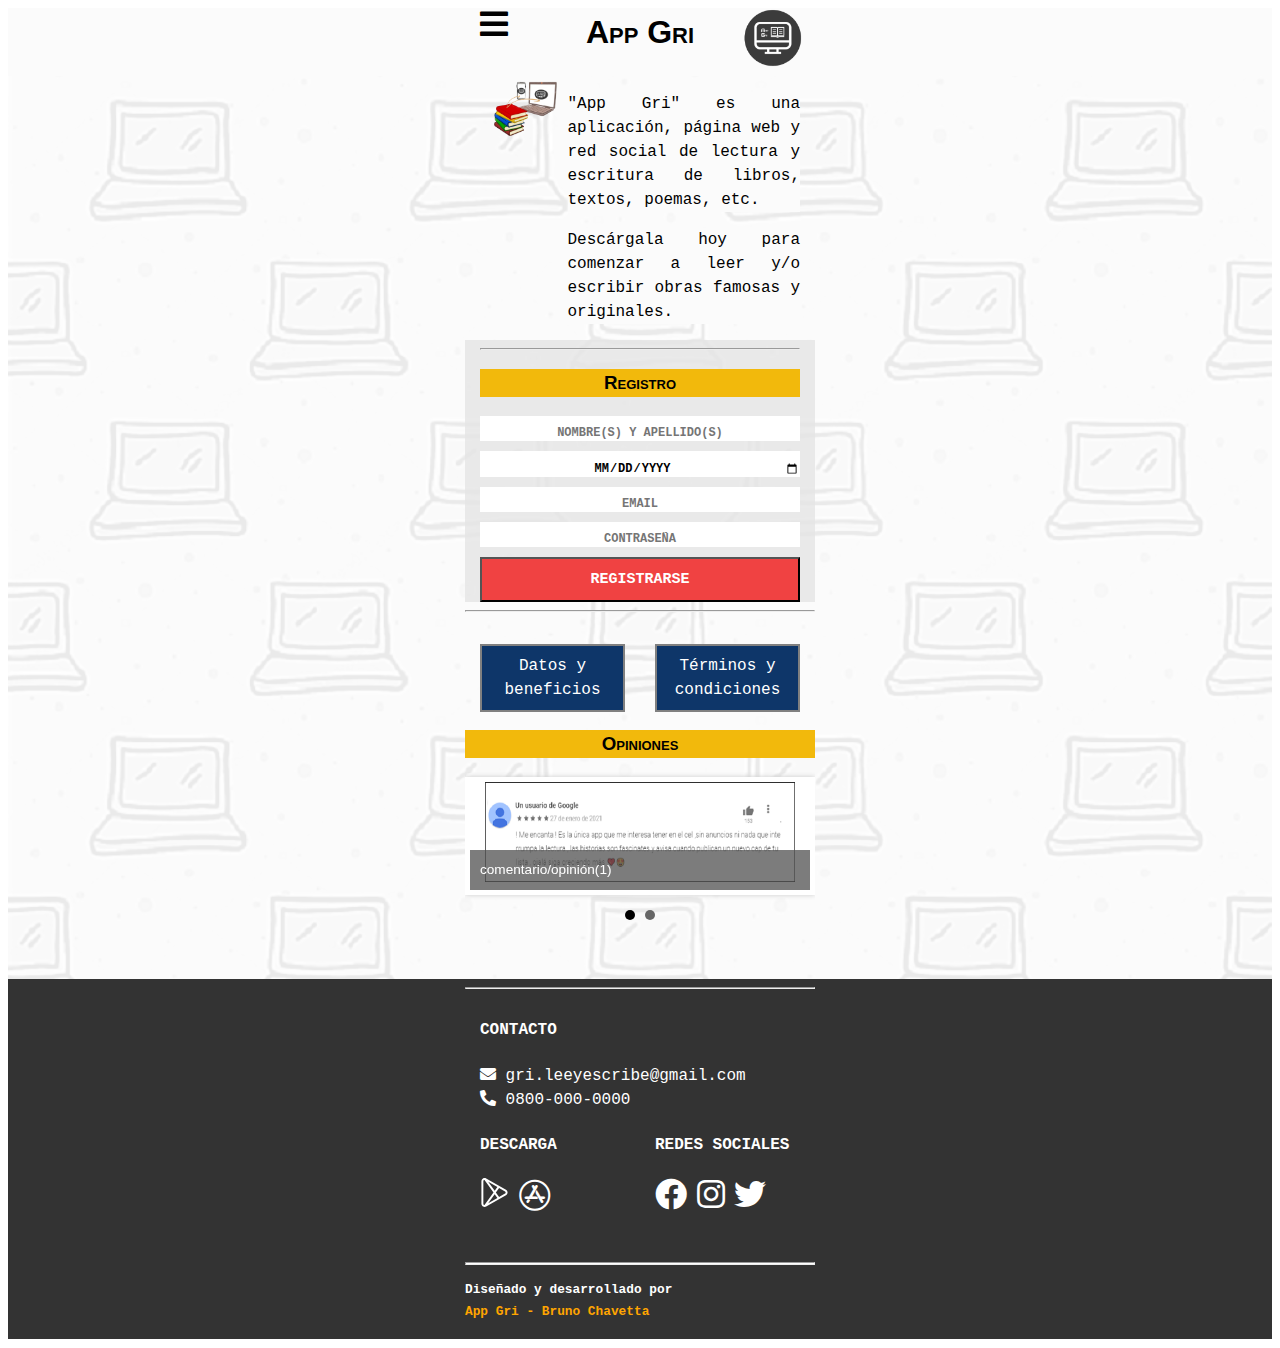
==== index.html @ ad4561e6 "falta menu" ====
<!DOCTYPE html>
<html lang="es">
<head>
 <meta charset="utf-8">
 <title>Lee y escribe con App Gri</title>
 <meta name="description" content="Web responsive, App o red social de lectura y escritura">
 <meta name="viewport" content="width=device-width, initial-scale=1.0">

 <!-- Icon-fonts con Fontawesome -->
 <link rel="stylesheet" href="css/all.css">

 <!-- Slider -->
 <link href="css/jquery.bxslider.css" rel="stylesheet" />

 <!-- Estilos del documento html -->
 <link rel="stylesheet" href="css/style.css">

 <!-- Carga de favicon-->
 <link rel="icon" href="images/favicon.png" type="image/png">

</head> 



<body>

 

<nav class="navbar">
  <div class="container">
   <div class="row clearfix">
     <!--Menú hamburguesa-->
     <div class="col-1">
       <div class="menu-button">
           <span>
             <i class="fas fa-bars fa-2x"></i>
           </span>
           <!--Menú de navegación-->
           <!--Menú oculto dentro de menú hamburguesa-->
           <ul class="navbar-menu">
             <li class="navbar-item">
                 <a href="#formulario" class="navbar-link">Formulario de registro</a>
             </li>
             <li class="navbar-item"> 
                 <a href="#opiniones" class="navbar-link">Opiniones</a>
             </li>
             <li class="navbar-item">
                 <a href="#redes" class="navbar-link">Redes y contacto</a>
            </li>
             <li class="navbar-item">
                 <a href="#descarga" class="navbar-link">Descarga la App</a>
            </li>
             <li class="navbar-item">
                 <a href="#anclas" class="navbar-link">Más información</a> 
            </li>
           </ul>
       </div>
     </div>
     <!--Nombre de la aplicación-->
     <div class="col-2">
      <a href="#/">
         <h1>App Gri</h1>
      </a>
     </div>
      <!--Logo de la App-->
      <div class="col-1">
         <a href="">
             <img src="images/icono-2(1).png" width="60" title="Icono de App Gri" alt="Logo de la App">
         </a>
      </div>
   
      <div class="clearfix-1"></div>
   </div> <!-- /.row -->
  </div><!-- /.container -->
</nav>
 


<main class="bg-img">
   <div class="container">
     <div class="row clearfix">
       <header class="col-4">
         <section id="principal">
             <!--Descripción e imagen representativa de la App-->
             <div class="row clearfix">
               <article>
                 <div class="col-1">
                    <img src="images/imagen-principal.png" width="87.5"   title="Libros en tu dispositivo con App Gri"     alt="Descripción gráfica de App Gri">
                 </div>
                 <div class="col-3">
                        <p>"App Gri" es una <span>aplicación, página web y red social de lectura y escritura</span> de libros, textos, poemas, etc.
                        </p>
                        <p>Descárgala hoy para comenzar a leer y/o escribir   obras famosas y originales.<p>
                 </div>
               
               <div class="clearfix-1"></div>
               </article>
            </div> <!-- /.row-3 -->


          <!--Formulario de registro-->
          <div class="row" id="formulario">
            <div class="col-4 form">
               <hr>
               <h3>Registro</h3>
               <form action="procesar-formulario.php" post="post">
                   <input type="text" placeholder="Nombre(s) y apellido(s)" required class="block pt-10 mb-10">
                   <input type="date" placeholder="Fecha de nacimiento" required class="block pt-10 mb-10">
                   <input type="email" placeholder="Email" required class="block pt-10 mb-10">
                   <input type="password" placeholder="Contraseña" required class="block pt-10 mb-10">
                   <button class="btn btn-block py-12 w-100"type="submit">Registrarse</button>
               </form>
           </div>
             <br>
           </div> <!-- /.row-4 -->
           
         </section> 
           
           

           <section id="secundario">
             <!--Anclas / Call to Action o Llamada a la Acción (CTA)-->
             <div class="row clearfix">
                <hr> 
                <br> 
       
                <div class="col-2">
                    <a href="#beneficios" style="border:solid 2px gray" class="anchorage      config-anchorage">Datos y beneficios</a>
                </div>   
  
                <div class="col-2"> 
                    <a href="#terminos" style="border:solid 2px gray" class="anchorage config-anchorage">Términos y  condiciones</a>
                </div> 
       
                <br>
                <br>
             </div> <!-- /.row-5 -->
         
         
             <aside>
                <!-- Opiniones de personas/usuarios que han utilizado/probado la app -->
                <div class="row" id="opiniones">
                  <h3>Opiniones</h3>
                  <div class="bxslider">    
                    <div class="col-4 img img-width-opinions">
                          <img src="images/opinion-1.png" width="100%" height="100px"   title="comentario/opinión(1)" alt="Captura(1): opinión hecha por un  miembro de App Gri">
                     </div>
                    <div class="col-4 img img-width-opinions">
                          <img src="images/opinion-2.png" width="100%" height="100px" title="comentario/opinión(2)"  alt="Captura(2): opinión hecha por un miembro de App Gri">
                          <br>
                    </div>
                  </div>
                </div> <!-- /.row-6 -->    
                <br>     
             </aside>
           </section>
       </header>
     </div><!-- /.row -->
   </div><!-- /.container -->
</main>
     
     

<footer>

  <!--Anclas de contacto y teléfono de quienes manejan la App.-->
  <div class="container">
    <div class="row clearfix">
       <hr> 
       <div class="col-4 text-color">
            <h4>CONTACTO</h4>
            <i class="fas fa-envelope"></i><a href="mailto:gri.leeyescribe@gmail.com" target="_blank" class="text-color"> gri.leeyescribe@gmail.com</a>
            <br>
            <i class="fas fa-phone-alt"></i><a href="tel:08000000000" target="_blank" class="text-color"> 0800-000-0000</a>
        </div>


      <!--Anclas para descargar la App. Páginas externas-->
       <div class="col-2 text-color">
         <h4>DESCARGA</h4>     
         <div id="descarga" class="anchorage">
              <a href="https://play.google.com/store" target="_blank"><img src="images/play-store.svg" width="29" title="Descarga por Play Store" alt="Logo Play Store"></a>
              <a href="https://www.apple.com/app-store/" target="_blank" class="text-color"><i class="fab fa-app-store fa-2x"></i></a>
         </div>
       </div>


       <!--Anclas de redes sociales. Páginas externas-->
       <div class="col-2 text-color">           
           <h4>REDES SOCIALES</h4>
           <div id="redes" class="anchorage">
               <a href="https://www.facebook.com/" target="_blank" class="text-color"><i class="fab fa-facebook fa-2x"></i></a>
               <a href="https://www.instagram.com/" target="_blank" class="text-color"><i class="fab fa-instagram fa-2x"></i></a>
               <a href="https://twitter.com/" target="_blank" class="text-color"><i class="fab fa-twitter fa-2x"></i></a>
           </div>
           <br>
           <br>
           <br>
       </div>


       
         <hr class="separador">
         <p class="m-0 text-small text-color">Diseñado y desarrollado por</p><a href="https://github.com/brunochavetta" class="text-lg text-small">App Gri - Bruno Chavetta</a></p> 




    </div> <!-- /.row -->
</div> <!-- /.container -->
</footer>




<!--PREGUNTA: las ventanas modales deben clasificarse como section y article?-->
<!--Ventanas modales 1-beneficios, 2-Términos y condiciones-->

  <!--Ventajas que ofrece la App (texto e imagen)-->
  <div  id="beneficios" class="modal-mask"> 
     <hr>
     <div class="container">
      <div class="content"> 
        <div class="row clearfix">
          <div class="col-4">
             <a href="#/">Cerrar</a>
             <h3>Datos y beneficios</h3>
                 
                 <details>
                      <summary>Escribí y compartí todas tus creaciones</summary>
                         <p>Con Gri no solo puedes escribir todas tus obras y guardarlas en la nube, sino que además tienes la opción compartirlas con todos y todas las integrantes de la app. También puedes creer una seccion para que sólo tenga acceso quienes desees. No solo eso, podrás escribir en equipo... al mismo tiempo!</p>
                 </details>

                 <details>
                      <summary>Quieres volverte famoso/a haciendo lo que más te gusta?</summary>
                         <p>Promocioná tus escritos/obras con los miembros de la aplicación: Gri te da esa oportunidad.Puedes promocionar todos tus libros y hacerte conocer por toda nuestra comunidad. Recibe votos para encontrarte en el puesto número 1 de los libros más leídos.</p>
                 </details> 

                 <details>
                      <summary>Lee escritos/obras de autores/as no conocidos/as, como así también de escritores/as famosos/as</summary>
                         <p>Gri no sólo brinda la oportunidad de que hagas realidad tu sueño, haciendo que las personas puedan conocer tu talento. Sino que además... ¿Eres fan de algún/a autor/a? En nuestra app podrás leer esos escritos que tanto te gustan y muchos más estarán esperándote para que los conozcas.</p> 
                 </details>

                 <details>
                      <summary>Votá y guardá tus libros favoritos</summary>
                         <p>Leíste un libro y quieres compartirlo con el mundo? Con la opción "me gusta" tienes la oportunidad de hacerlo real, entre más votos más lejos llegará. Puedes ponerle un puntaje de 1 a 5 estrellas.</p>
                         <p>"App Gri" cuenta con una opción de "biblioteca virtual", guarda los libros que más te gustaron y para que puedas seguir leyéndolos más tarde, sin tiempo.</p> 
                 </details>
                               
                 <details>
                      <summary>Descargaste otra app la cual nunca la entendiste?</summary>
                         <p>Buena organización e interfaz visual atractivo: gracias a su organización, es muy fácil aprender a usar "App Gri" y conocer cómo moverte dentro de la aplicación de forma correcta. Además, podemos experimentar la satisfacción que sentimos al leer la página de un libro, pero directamente desde nuestro celular.</p>
                 </details>
              
                 <details>
                      <summary>Estás interesado en leer libros de un género literario pero no los encuentras?</summary>
                         <p>Configurá el motor de búsqueda: "App Gri" brinda la posibilidad de poder configurarlo por categorías y así poder encontrar escritos de tu interés con mayor facilidad.</p>
                 </details>
              
                 <details>
                      <summary>Buscas un libro y no está disponible?</summary>
                         <p>Encargá los libros que no encuentres: con Gri puedes encargar eso que tanto quieres leer y tenerlo en tu biblioteca, en menos de 24 horas, por tiempo indefinido.</p>
                 </details>
            

              </div>
         </div>  <!-- /.row-beneficios -->
      </div> 
     </div><!-- /.container -->
  </div>

<aside>
   <div  id="terminos" class="modal-mask"> 
      <hr>
      <div class="container">
        <div class="content">
          <div class="row clearfix">
            <div class="col-4">
              <a href="#/">Cerrar</a>
              <h3>Política de privacidad</h3>
              <p>App Gri...</p>
              <h3>Términos y condiciones</h3>
              <p>Al aceptar...</p>
              <!--consultar si se coloca (de otra forma)en la landing-->
              <!--<button type="submit" required>Aceptar política de   privacidad</button>
              <button type="submit" required>Aceptar términos y condiciones</  button>-->
            </div>
          </div> <!-- /.row --> 
        </div> 
      </div> <!-- /.container -->
   </div>
</aside>

<!-- Biblioteca jQuery y el código JS -->
<!-- jQuery library (served from Google) -->
<script src="js/jquery-3.1.1.min.js"></script>

<!-- bxSlider Javascript file -->
<script src="js/jquery.bxslider.js"></script>

<script>
  $(function(){
    $('.bxslider').bxSlider({
      mode: 'fade',
      auto:true,
      captions: true,
      slideWidth: 600,
      adaptiveHeight:true
    });
  });
</script>


</body>
</html>
---- css/style.css ----
:root{
  --first-color: #333333;
  --second-color:  #F2B90C; 
  --third-color:   #0e3669;
  --fourth-color:  #f04242; 
  --fifth-color:  #000;
  --sixth-color: rgb(251, 251, 251);
  --seventh-color: rgba(228, 228, 228, 0.794);
  --text-color: white;
 }

 *{
   box-sizing: border-box;
 }



 /* Base */

 body{
  font-family:'Courier New', Courier, monospace;
  line-height: 1.5;
 }

 a {
  text-decoration: none;
  color: var(--fifth-color);
 }

  h1 {    
  margin: 0;  
  text-align: center;
  font-family: Arial, Helvetica, sans-serif;
  font-variant: small-caps;
 }

 h3{
  
  font-family: Verdana, Geneva, Tahoma, sans-serif;
  font-variant: small-caps;
  text-align: center;
  background: var(--second-color);
 }

 ul {
  list-style: none;
 }

img{
  display: inline-block;
}

p{
  text-align: justify;
}



 /* Helpers (clases especiales de ayuda)
 ======================================= */

 .clearfix {
   overflow: hidden;
 }

 .clearfix-1{
  clear: both;
 }

 .form {
  background: var(--seventh-color);
 }
 
.anchorage{
  display: inline-block;
  margin-left: auto;
  margin-right: auto;
 } 

 .config-anchorage {
  padding: 8px 12px;
  background: var(--third-color);
  color: var(--text-color);
  text-align: center;
  /* border: solid 3px var(--text-color); */
 }

 .config-anchorage:hover{
  background: var(--text-color);
  color: var(--fifth-color);
 }

 .img {
  margin-left: auto;
  margin-right: auto;
 }

.img-width{
  width: 25% ;
  /* max-width: 100%; */
}

.img-width-opinions{
  width: 100% ;
}

.separador {
  width:100%;
  height:3px;
  margin:15px 0;
  background-color:var(--text-color);
}

.block {
  display: block;
  width: 100%;
}

.inline{
  display: inline-block;
}

.py-12{
  padding: 12px 0;
}

.px-12{
  padding: 0 12px;
}

.px-15{
  padding: 15px 0;
}

.px-15{
  padding: 0 15px;
}

.pt-10 {
  padding-top: 10px;
}

.pt-20 {
  padding-top: 20px;
}

.pt-30 {
  padding-top: 30px;
}

.m-0 {
  margin:0 !important;
}

.mb-10 {
  margin-bottom: 10px;
}

.mb-20 {
  margin-bottom: 20px;
}

.mb-30 {
  margin-bottom: 30px;
}

.w-100{
  width: 100%;
}

 /* Layout (grid-system) // Grillas
 ==================================== */
 
 
 .container {
  width:350px;
  height:auto;
  margin:0px auto;
  padding-left:15px;
  padding-right:15px;
  max-width:100%;
  overflow:hidden; 
}

.row {
  margin-right: -15px;
  margin-left: -15px;
}

.col-1,
.col-2,
.col-3,
.col-4 {
 position:relative;
 float:left;
 min-height:1px;
 padding-left:15px;
 padding-right:15px;
}

 /* Grillas */

 .col-1{
  width: 25%;
 }

 .col-2{
  width: 50%;
  }

 .col-3{
  width: 75%;
  }

 .col-4{
  width: 100%;
 }



 /* Components (btn, boxes, accordion, etc)
 ============================= */

 nav{
   background: var(--sixth-color);
 }

 main{
   background-image: url(images/fondo-1.png);
   background-color: transparent;
 }

 footer{
  background-color: var(--first-color);
 }

 .text-small {
  font-size:80%;
  font-weight: bold;
  font-family: 'Courier New', Courier, monospace;
} 

.text-color {
  color: var(--text-color)
 }

.text-lg {
 color: orange
} 
 
 .icon {
  text-align: center;
 }

 .btn{
  cursor: pointer;
 }

.btn-block {
  display: block; 
} 

 .modal-mask{
   position:fixed;	
   top:0;
   right:0;
   bottom:0;
   left:0;
   background-color:rgba(0,0,0,.3);
   opacity: 0;
   pointer-events: none;
   z-index:9999;
 }

 .content{
   width:90%;
   margin:30px auto;
   background-color: var(--text-color);
   color:var(--fifth-color);
   border:solid 2px var(--fifth-color);
   border-radius:8px;
   text-align:center; 
   overflow-y: initial;
 }

 .modal-mask:target{
   opacity: 1;
   pointer-events: auto;
   overflow-y: auto;
 }


 .menu-button span {
  cursor:pointer;
 }
 
   ul.navbar-menu {
     margin: 0;
     padding: 8px 25px;
     position: absolute;
     left: -514px;
     background-color: var(--first-color);
     z-index: 999; 
     transition: all 500ms cubic-bezier(0.85, 0, 0.15, 1);
}

     .navbar-item {
       margin-bottom:10px;     
     }
   
       .navbar-link {
         font-size:18px;
         color: var(--text-color);
         text-transform:uppercase;
       }
       
       .navbar-link:hover {
         background: orange;
    }

    .menu-button span:hover ~ ul.navbar-menu, ul.navbar-menu:hover{
      left: 0;
    } 



 /* Pages/section
 ============================= */

 #principal{

 }
  
  /* #principal section{
    z-index: 0 !important;
  } */

   #principal article p{
     background: var(--sixth-color);
  }
   
  #principal form input{
    border: none;
    /* background: #F2F2F2; */
  }

     /* usando el pseudo-elemento "placeholder" */
     #principal form input[placeholder]{
      font-family: monospace;
      font-size: 12px;
      font-weight: bold;
      text-transform: uppercase;
      text-align: center;
     }
      
      /* las letras dejan de ser en mayúscula al hacer interacción con el formulario */
       #principal form input:focus{
         text-transform: none;
       }

    #principal form button{
      font-family: monospace;
      font-size: 15px;
      font-weight: bold;
      text-transform: uppercase;
      background-color: var(--fourth-color);
      color: var(--text-color);
    }
 #secundaria{
 
}  
 
header{
  position: relative;
  z-index: 999;
}

 summary{
   border: solid 2px;
   padding: 6px;
   margin-bottom: 6px;
  text-align: center;
}
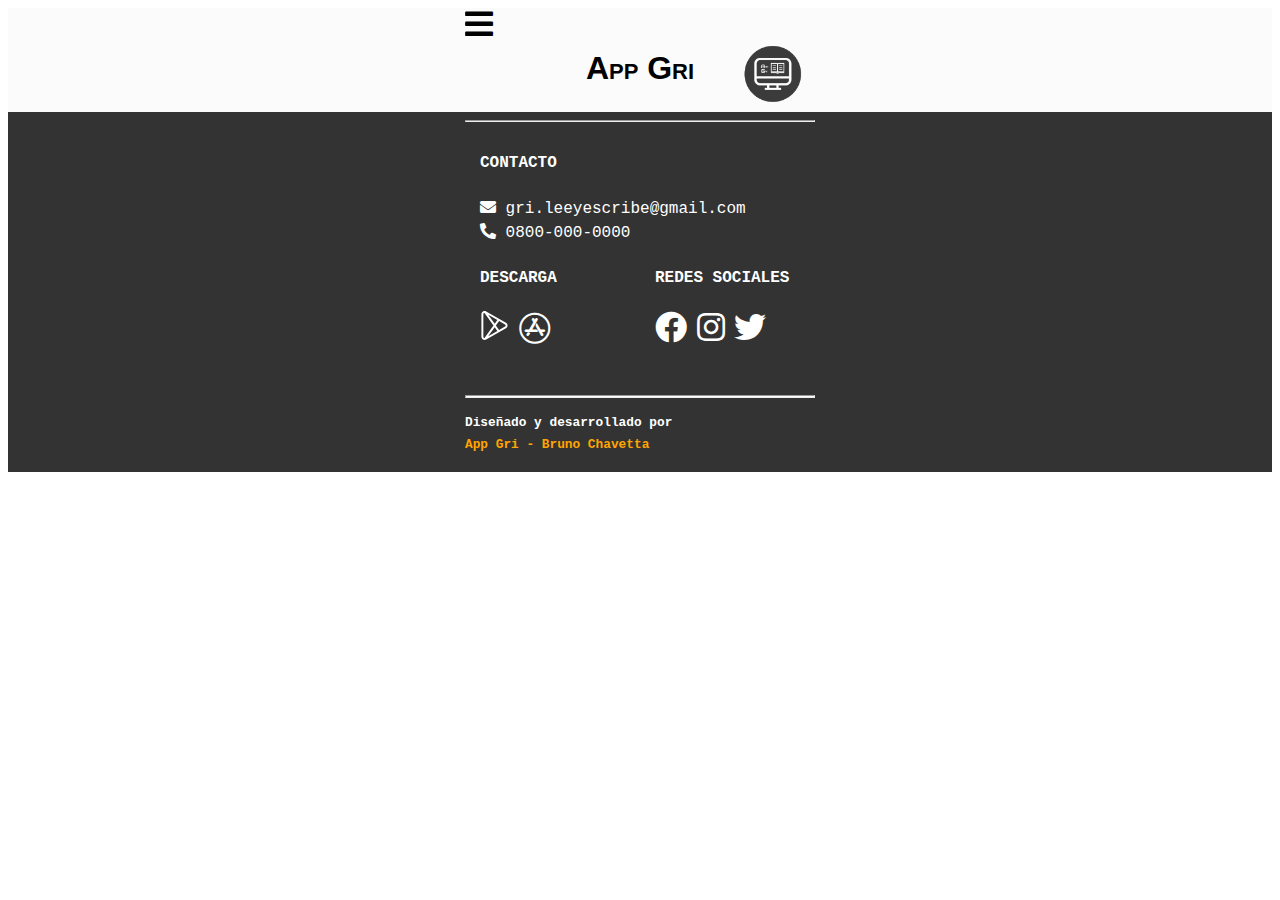
==== commit 70b482a6: "visto nuevamente el menu" ====
--- a/index.html
+++ b/index.html
@@ -25,37 +25,42 @@
 <body>
 
  
-
-<nav class="navbar">
+<header>
   <div class="container">
    <div class="row clearfix">
-     <!--Menú hamburguesa-->
-     <div class="col-1">
-       <div class="menu-button">
-           <span>
-             <i class="fas fa-bars fa-2x"></i>
-           </span>
-           <!--Menú de navegación-->
-           <!--Menú oculto dentro de menú hamburguesa-->
-           <ul class="navbar-menu">
-             <li class="navbar-item">
-                 <a href="#formulario" class="navbar-link">Formulario de registro</a>
-             </li>
-             <li class="navbar-item"> 
-                 <a href="#opiniones" class="navbar-link">Opiniones</a>
-             </li>
-             <li class="navbar-item">
-                 <a href="#redes" class="navbar-link">Redes y contacto</a>
-            </li>
-             <li class="navbar-item">
-                 <a href="#descarga" class="navbar-link">Descarga la App</a>
-            </li>
-             <li class="navbar-item">
-                 <a href="#anclas" class="navbar-link">Más información</a> 
-            </li>
-           </ul>
+    <div class="navbar">
+      <!--Menú hamburguesa-->
+      <div class="menu-button">
+        <span>
+           <i class="fas fa-bars fa-2x"></i>
+       </span>
+      </div>   
+              <nav>
+                  <!--Menú de navegación-->
+                  <!--Menú oculto dentro de menú hamburguesa-->
+                 <ul class="navbar-menu">
+                   <li class="navbar-item">
+                       <a href="#formulario" class="navbar-link">Formulario de registro</a>
+                   </li>
+                   <li class="navbar-item"> 
+                       <a href="#opiniones" class="navbar-link">Opiniones</a>
+                   </li>
+                   <li class="navbar-item">
+                       <a href="#redes" class="navbar-link">Redes y contacto</a>
+                  </li>
+                   <li class="navbar-item">
+                       <a href="#descarga" class="navbar-link">Descarga la App</a>
+                  </li>
+                   <li class="navbar-item">
+                       <a href="#anclas" class="navbar-link">Más información</a> 
+                  </li>
+                 </ul>
+              </nav>
+              <div class="col-1">
        </div>
-     </div>
+
+
+
      <!--Nombre de la aplicación-->
      <div class="col-2">
       <a href="#/">
@@ -70,19 +75,18 @@
       </div>
    
       <div class="clearfix-1"></div>
-   </div> <!-- /.row -->
+   </div><!-- /.navbar --> 
+  </div><!-- /.row -->
   </div><!-- /.container -->
-</nav>
+</header>
  
 
 
 <main class="bg-img">
    <div class="container">
-     <div class="row clearfix">
-       <header class="col-4">
-         <section id="principal">
-             <!--Descripción e imagen representativa de la App-->
-             <div class="row clearfix">
+      <section id="principal">
+        <div class="row clearfix">
+             <!-- Descripción e imagen representativa de la App -->
                <article>
                  <div class="col-1">
                     <img src="images/imagen-principal.png" width="87.5"   title="Libros en tu dispositivo con App Gri"     alt="Descripción gráfica de App Gri">
@@ -95,12 +99,10 @@
                
                <div class="clearfix-1"></div>
                </article>
-            </div> <!-- /.row-3 -->
 
 
           <!--Formulario de registro-->
-          <div class="row" id="formulario">
-            <div class="col-4 form">
+            <div class="col-4 form" id="formulario">
                <hr>
                <h3>Registro</h3>
                <form action="procesar-formulario.php" post="post">
@@ -110,11 +112,11 @@
                    <input type="password" placeholder="Contraseña" required class="block pt-10 mb-10">
                    <button class="btn btn-block py-12 w-100"type="submit">Registrarse</button>
                </form>
+              <br> 
            </div>
-             <br>
-           </div> <!-- /.row-4 -->
+             
            
-         </section> 
+         </section>  
            
            
 
@@ -134,7 +136,7 @@
        
                 <br>
                 <br>
-             </div> <!-- /.row-5 -->
+             </div> <!-- /.row-->
          
          
              <aside>
@@ -150,15 +152,14 @@
                           <br>
                     </div>
                   </div>
-                </div> <!-- /.row-6 -->    
+                </div> <!-- /.row -->    
                 <br>     
              </aside>
            </section>
-       </header>
      </div><!-- /.row -->
    </div><!-- /.container -->
 </main>
-     
+      
      
 
 <footer>
--- a/css/style.css
+++ b/css/style.css
@@ -221,9 +221,6 @@
  /* Components (btn, boxes, accordion, etc)
  ============================= */
 
- nav{
-   background: var(--sixth-color);
- }
 
  main{
    background-image: url(images/fondo-1.png);
@@ -294,13 +291,13 @@
   cursor:pointer;
  }
  
-   ul.navbar-menu {
+   nav .navbar-menu {
      margin: 0;
      padding: 8px 25px;
-     position: absolute;
+     position: absolute ;
      left: -514px;
      background-color: var(--first-color);
-     z-index: 999; 
+     z-index: 1000; 
      transition: all 500ms cubic-bezier(0.85, 0, 0.15, 1);
 }
 
@@ -318,7 +315,7 @@
          background: orange;
     }
 
-    .menu-button span:hover ~ ul.navbar-menu, ul.navbar-menu:hover{
+    .menu-button span:hover ~ nav .navbar-menu, nav .navbar-menu:hover{
       left: 0;
     } 
 
@@ -326,6 +323,16 @@
 
  /* Pages/section
  ============================= */
+
+ header{
+  /* position: relative;  */
+  background: var(--sixth-color);
+  z-index: 1001;
+}
+
+main{
+  display: none;
+}
 
  #principal{
 
@@ -370,10 +377,7 @@
  
 }  
  
-header{
-  position: relative;
-  z-index: 999;
-}
+
 
  summary{
    border: solid 2px;
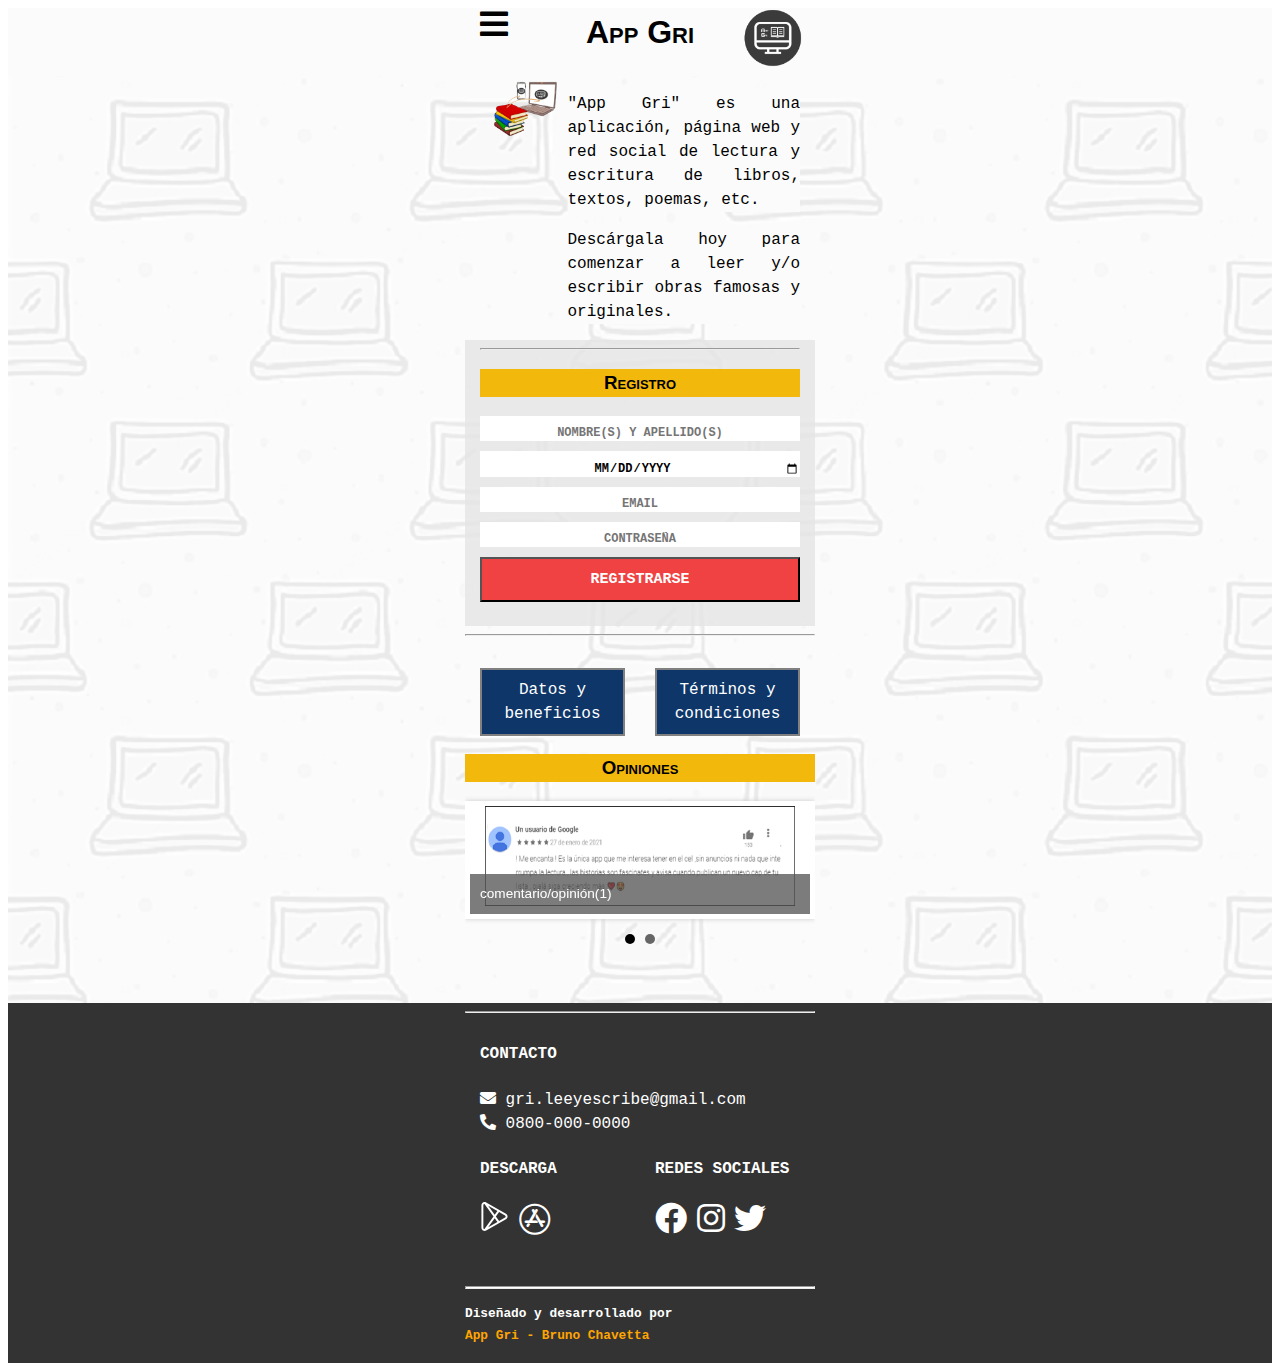
==== commit af0f7a06: "documento terminado" ====
--- a/index.html
+++ b/index.html
@@ -30,14 +30,14 @@
    <div class="row clearfix">
     <div class="navbar">
       <!--Menú hamburguesa-->
-      <div class="menu-button">
-        <span>
-           <i class="fas fa-bars fa-2x"></i>
-       </span>
-      </div>   
+        <div class=" col-1 menu-button">
+          <span>
+              <i class="fas fa-bars fa-2x"></i>
+          </span>
+        </div>   
+            <!--Menú de navegación-->
+            <!--Menú oculto dentro de menú hamburguesa-->
               <nav>
-                  <!--Menú de navegación-->
-                  <!--Menú oculto dentro de menú hamburguesa-->
                  <ul class="navbar-menu">
                    <li class="navbar-item">
                        <a href="#formulario" class="navbar-link">Formulario de registro</a>
@@ -55,9 +55,8 @@
                        <a href="#anclas" class="navbar-link">Más información</a> 
                   </li>
                  </ul>
-              </nav>
-              <div class="col-1">
-       </div>
+                </nav>
+      </div><!-- /.navbar -->  
 
 
 
@@ -75,7 +74,7 @@
       </div>
    
       <div class="clearfix-1"></div>
-   </div><!-- /.navbar --> 
+   
   </div><!-- /.row -->
   </div><!-- /.container -->
 </header>
--- a/css/style.css
+++ b/css/style.css
@@ -290,16 +290,22 @@
  .menu-button span {
   cursor:pointer;
  }
+
+
+ nav{
+   z-index: 1001;
+ }
+ 
  
    nav .navbar-menu {
      margin: 0;
      padding: 8px 25px;
-     position: absolute ;
+     position: absolute;
      left: -514px;
      background-color: var(--first-color);
      z-index: 1000; 
      transition: all 500ms cubic-bezier(0.85, 0, 0.15, 1);
-}
+  }
 
      .navbar-item {
        margin-bottom:10px;     
@@ -315,7 +321,7 @@
          background: orange;
     }
 
-    .menu-button span:hover ~ nav .navbar-menu, nav .navbar-menu:hover{
+    .menu-button:hover ~ nav .navbar-menu{
       left: 0;
     } 
 
@@ -330,9 +336,9 @@
   z-index: 1001;
 }
 
-main{
+/* main{
   display: none;
-}
+} */
 
  #principal{
 
